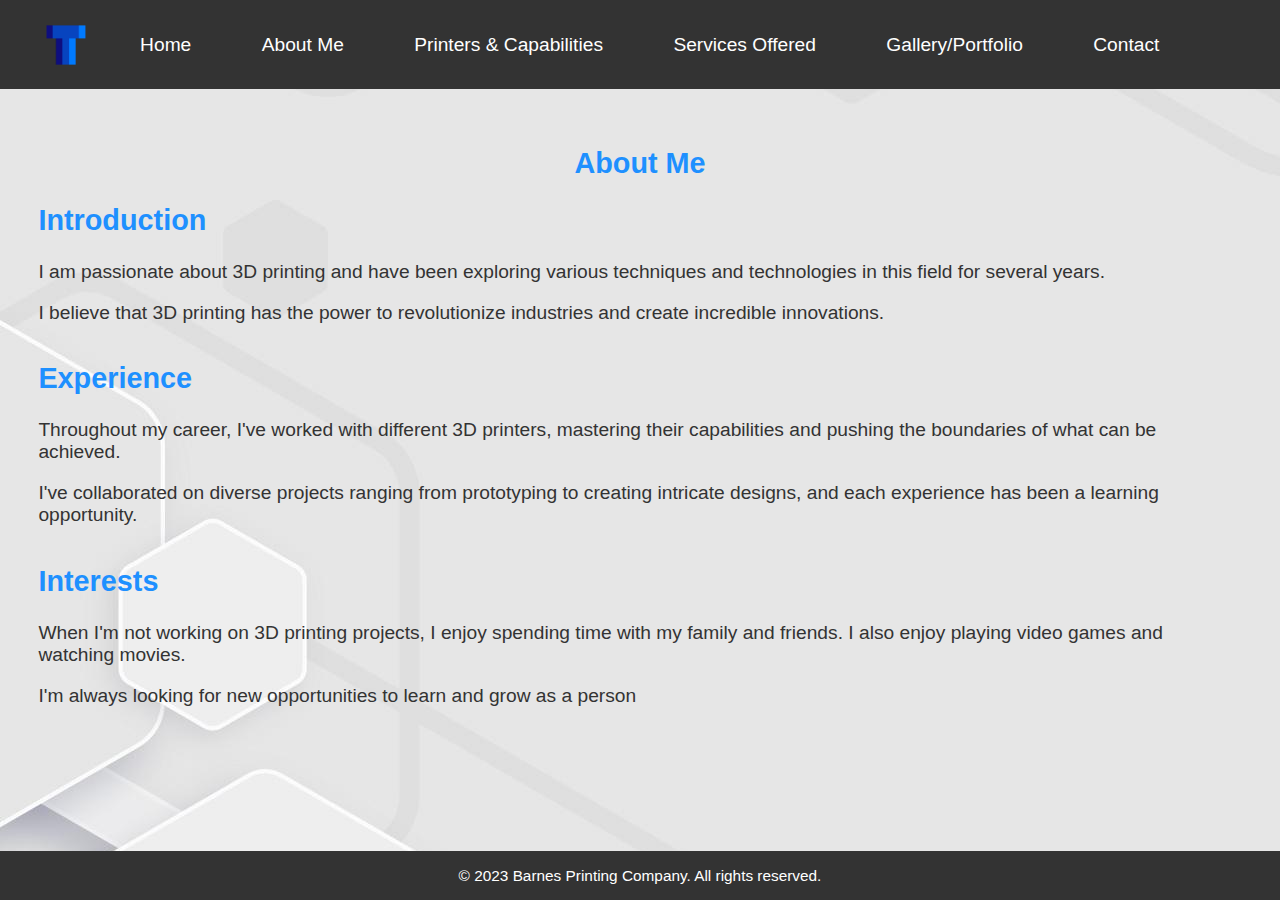
==== about.html @ fcbc302e "Add files via upload" ====
<!DOCTYPE html>
<html lang="en">

<head>
    <meta charset="UTF-8">
    <meta name="viewport" content="width=device-width, initial-scale=1.0">
    <title>Barnes 3D Printing :: About Me</title>
    <link rel="stylesheet" href="static/styles.css">
    <link rel="apple-touch-icon" sizes="180x180" href="/apple-touch-icon.png">
    <link rel="icon" type="image/png" sizes="32x32" href="/favicon-32x32.png">
    <link rel="icon" type="image/png" sizes="16x16" href="/favicon-16x16.png">
    <link rel="manifest" href="/site.webmanifest">
    <link rel="mask-icon" href="/safari-pinned-tab.svg" color="#5bbad5">
    <meta name="msapplication-TileColor" content="#da532c">
    <meta name="theme-color" content="#ffffff">
</head>

<body>
    <header>
        <nav>
            <ul class="navbar">
                <a href="index.html" class="logo">
                    <img src="images/logo.png" alt="Your Logo">
                </a>
                <li><a href="index.html">Home</a></li>
                <li><a href="about.html">About Me</a></li>
                <li class="dropdown">
                    <a href="#">Printers & Capabilities</a>
                    <div class="dropdown-content">
                        <a href="cr-6-max.html">CR-6 Max</a>
                        <a href="photon-s.html">Anycubic Photon S</a>
                    </div>
                </li>
                <li class="dropdown">
                    <a href="#">Services Offered</a>
                    <div class="dropdown-content">
                        <a href="fdm.html">FDM Printing Service</a>
                        <a href="sla.html">SLA Printing Service</a>
                    </div>
                </li>
                <li class="dropdown">
                    <a href="#">Gallery/Portfolio</a>
                    <div class="dropdown-content">
                        <a href="cr6-max-prints.html">CR-6 Prints</a>
                        <a href="photon-s-prints.html">Photon S Prints</a>
                    </div>
                </li>
                <li><a href="contact.html">Contact</a></li>
            </ul>
        </nav>
    </header>

    <main>
        <h1>About Me</h1>
        <section class="bio">
            <h2>Introduction</h2>
            <p>I am passionate about 3D printing and have been exploring various techniques and
                technologies in this field for several years.</p>
            <p>I believe that 3D printing has the power to revolutionize industries and create incredible innovations.
            </p>
        </section>

        <section class="experience">
            <h2>Experience</h2>
            <p>Throughout my career, I've worked with different 3D printers, mastering their capabilities and pushing
                the boundaries of what can be achieved.</p>
            <p>I've collaborated on diverse projects ranging from prototyping to creating intricate designs, and each
                experience has been a learning opportunity.</p>
        </section>

        <section class="interests">
            <h2>Interests</h2>
            <p>When I'm not working on 3D printing projects, I enjoy spending time with my family and friends. I also
                enjoy playing video games and watching movies.</p>
            <p>I'm always looking for new opportunities to learn and grow as a person</p>
        </section>
    </main>

    <footer>
        <div class="footer-bottom">
            &copy; 2023 Barnes Printing Company. All rights reserved.
        </div>
    </footer>
</body>

</html>
---- static/styles.css ----
body {
    font-family: Arial, sans-serif;
    font-size: 1.2em;
    margin: 0;
    padding: 0;
    background-image: url(../images/back.jpg);
    background-clip: border-box;
    background-repeat: no-repeat;
    color: #333;
}

header {
    background-color: #333;
    color: #fff;
    padding: 1em;
    display: flex;
    align-items: center;
    justify-content: center;
}

header .logo {
    margin-right: 2em;
    padding-top: .2em;
    padding-left: 1.6em;
    padding-bottom: .5em;
}

nav {
    text-align: center;
    font-size: 1.2em;
}

header nav ul {
    list-style: none;
    margin: 0;
    padding: 0;
}

header nav ul li {
    display: inline;
    margin-right: 2em;
}

header nav ul li a {
    color: #fff;
    text-decoration: none;
}

header nav ul li a:hover {
    color: #1e90ff;
}

main {
    padding: 2em;
}

section {
    margin-bottom: 2em;
}

h1,
h2,
h3 {
    color: #1e90ff;
}

h1 {
    text-align: center;
    font-size: 1.5em;
}

a {
    color: #1e90ff;
    text-decoration: none;
}

a:hover {
    text-decoration: underline;
}

.navbar {
    list-style-type: none;
    margin: 0;
    padding: 0;
    background-color: #333;
}

.navbar li {
    display: inline-block;
}

.navbar li a {
    display: block;
    color: white;
    text-align: center;
    padding: .5em .5em;
    padding-left: 2.2em;
    text-decoration: none;
}

header .navbar {
    list-style-type: none;
    margin: 0;
    padding: 0;
    background-color: #333;
    display: flex;
    flex-direction: column;
    align-items: center;
}

header .navbar li {
    margin-right: 2em;
}

header .navbar li a {
    color: #fff;
    text-decoration: none;
}

header .navbar li a:hover {
    color: #1e90ff;
}

.logo img {
    max-height: 40px;
    vertical-align: middle;
}

.dropdown {
    position: relative;
}

.dropdown-content {
    display: none;
    position: absolute;
    background-color: #333;
    min-width: 160px;
    z-index: 1;
}

.dropdown-content a {
    color: white;
    padding: 12px 16px;
    text-decoration: none;
    display: block;
}

.dropdown:hover .dropdown-content {
    display: block;
}

footer {
    width: 100%;
    background-color: #333;
    color: white;
}

.footer-content {
    display: flex;
    justify-content: space-around;
    padding: 2em;
}

.footer-section {
    flex: 1;
    margin: 0 2em;
}

.footer-bottom {
    text-align: center;
    padding: 1em 0;
    font-size: 1em;
}

html,
body {
    height: 100%;
    margin: 0;
    padding: 0;
}

body {
    display: flex;
    flex-direction: column;
}

main {
    flex: 1;
}

form {
    max-width: 600px;
    margin: 0 auto;
    padding: 2em;
    background-color: #f9f9f9;
    border-radius: 8px;
}

label {
    display: block;
    margin-bottom: 1em;
}

input[type="text"],
input[type="email"],
input[type="tel"],
textarea {
    width: calc(100% - 2em);
    padding: 1em;
    margin-bottom: 1em;
    border: 1px solid #ccc;
    border-radius: 4px;
}

input[type="radio"] {
    margin-right: 1em;
}

button[type="submit"] {
    padding: 1em 2em;
    background-color: #333;
    color: white;
    border: none;
    border-radius: 4px;
    cursor: pointer;
    transition: background-color 0.3s ease;
}

button[type="submit"]:hover {
    background-color: #1e90ff;
}

@media screen and (min-width: 600px) {
    nav {
        font-size: 1em;
    }

    header .navbar {
        list-style-type: none;
        margin: 0;
        padding: 0;
        background-color: #333;
        display: flex;   
        flex-direction: row;
    }

    header {
        padding: 1em;
        justify-content: left;
    }

    header .logo {
        margin-right: 2em;
        padding-top: .2em;
    }

    .logo img {
        margin-top: .3em;
        padding-top: auto;
    }

    header .navbar li {
        display: block;
        margin: 0;
    }

    header .navbar li a {
        display: block;
        padding: 1em;
        text-align: center;
        max-width: 10em;
    }

    .dropdown-content {
        min-width: 12em;
    }

    .footer-bottom {
        font-size: .8em;
    }
    
    .footer-content {
        flex-direction: column;
    }

    .footer-section {
        margin: 1em 0;
    }
}

@media screen and (min-width: 1024px) {
    nav {
        font-size: 1em;
    }
    
    header .navbar {
        list-style-type: none;
        margin: 0;
        padding: 0;
        background-color: #333;
        display: flex;   
        flex-direction: row;
    }

    header {
        padding: 15px;
        justify-content: left;
    }

    header .logo {
        margin-right: 2em;
    }

    .logo img {
        padding: auto;
    }

    header .navbar li {
        margin-right: 2em;
    }

    header .navbar li a {
        padding: 14px 16px;
    }

    .dropdown-content {
        min-width: 160px;
    }

    .footer-content {
        justify-content: space-around;
    }

    .footer-section {
        margin: 0 2em;
    }
}
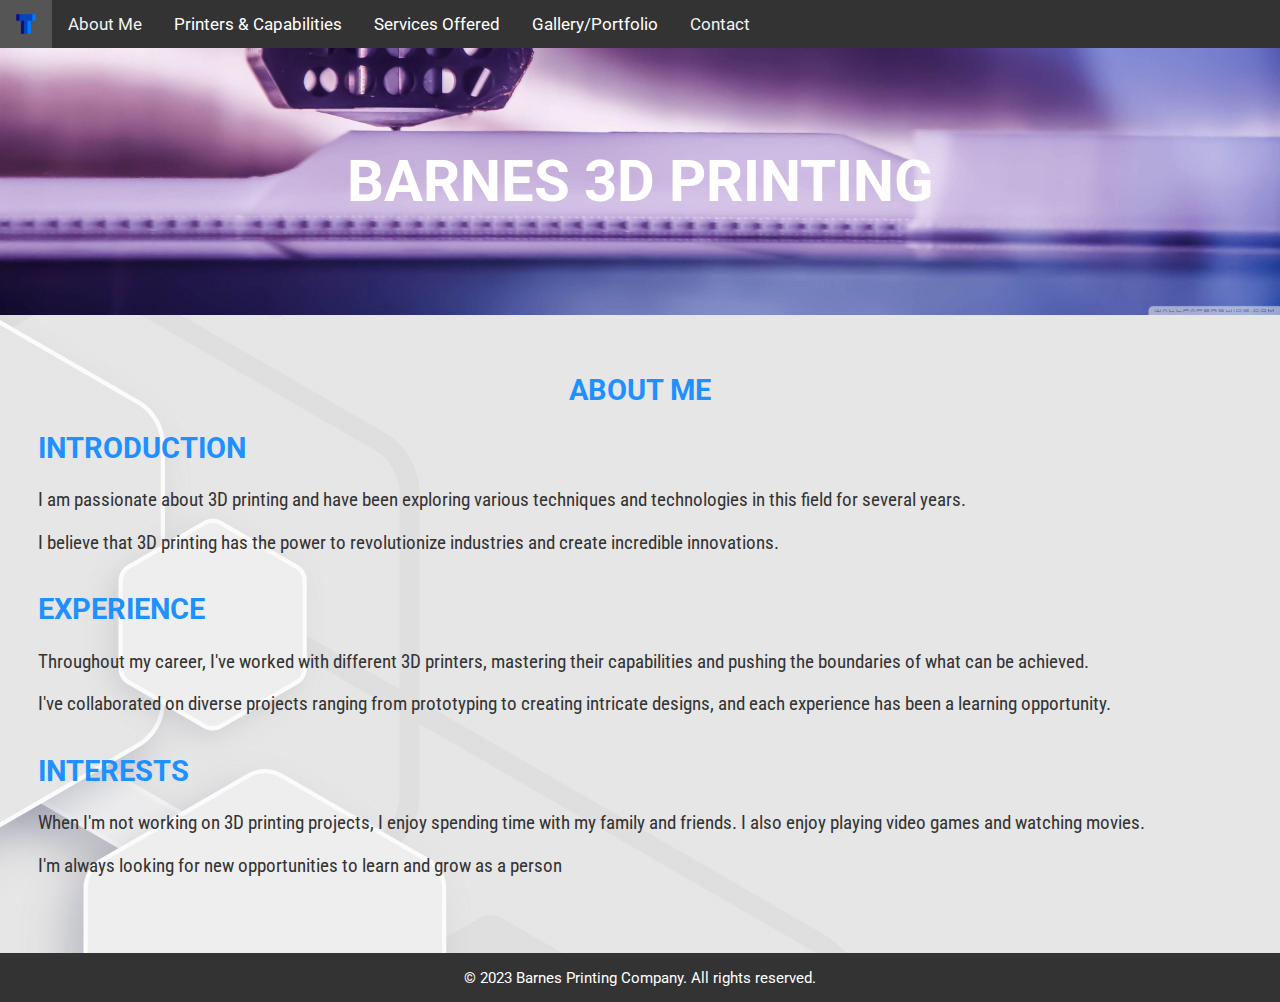
==== commit c2da0ddc: "many o' changes" ====
--- a/about.html
+++ b/about.html
@@ -5,49 +5,58 @@
     <meta charset="UTF-8">
     <meta name="viewport" content="width=device-width, initial-scale=1.0">
     <title>Barnes 3D Printing :: About Me</title>
+    <link href='https://fonts.googleapis.com/css?family=Roboto|Roboto+Condensed&effect=anaglyph' rel='stylesheet'>
     <link rel="stylesheet" href="static/styles.css">
-    <link rel="apple-touch-icon" sizes="180x180" href="/apple-touch-icon.png">
-    <link rel="icon" type="image/png" sizes="32x32" href="/favicon-32x32.png">
-    <link rel="icon" type="image/png" sizes="16x16" href="/favicon-16x16.png">
-    <link rel="manifest" href="/site.webmanifest">
-    <link rel="mask-icon" href="/safari-pinned-tab.svg" color="#5bbad5">
+    <link rel="apple-touch-icon" sizes="180x180" href="apple-touch-icon.png">
+    <link rel="icon" type="image/png" sizes="32x32" href="favicon-32x32.png">
+    <link rel="icon" type="image/png" sizes="16x16" href="favicon-16x16.png">
+    <link rel="manifest" href="site.webmanifest">
+    <link rel="mask-icon" href="safari-pinned-tab.svg" color="#5bbad5">
     <meta name="msapplication-TileColor" content="#da532c">
     <meta name="theme-color" content="#ffffff">
 </head>
 
 <body>
     <header>
-        <nav>
-            <ul class="navbar">
-                <a href="index.html" class="logo">
-                    <img src="images/logo.png" alt="Your Logo">
-                </a>
-                <li><a href="index.html">Home</a></li>
-                <li><a href="about.html">About Me</a></li>
-                <li class="dropdown">
-                    <a href="#">Printers & Capabilities</a>
-                    <div class="dropdown-content">
-                        <a href="cr-6-max.html">CR-6 Max</a>
-                        <a href="photon-s.html">Anycubic Photon S</a>
-                    </div>
-                </li>
-                <li class="dropdown">
-                    <a href="#">Services Offered</a>
-                    <div class="dropdown-content">
-                        <a href="fdm.html">FDM Printing Service</a>
-                        <a href="sla.html">SLA Printing Service</a>
-                    </div>
-                </li>
-                <li class="dropdown">
-                    <a href="#">Gallery/Portfolio</a>
-                    <div class="dropdown-content">
-                        <a href="cr6-max-prints.html">CR-6 Prints</a>
-                        <a href="photon-s-prints.html">Photon S Prints</a>
-                    </div>
-                </li>
-                <li><a href="contact.html">Contact</a></li>
-            </ul>
-        </nav>
+        <div class="topnav" id="myTopnav">
+            <a href="index.html" class="logo">
+                <img src="images/logo.png" alt="Home">
+            </a>
+            <a href="about.html">About Me</a>
+            <div class="dropdown">
+                <button class="dropbtn">Printers & Capabilities
+                    <i class="fa fa-caret-down"></i>
+                </button>
+                <div class="dropdown-content">
+                    <a href="cr-6-max.html">CR-6 Max</a>
+                    <a href="photon-s.html">Anycubic Photon S</a>
+                </div>
+            </div>
+            <div class="dropdown">
+                <button class="dropbtn">Services Offered
+                    <i class="fa fa-caret-down"></i>
+                </button>
+                <div class="dropdown-content">
+                    <a href="fdm.html">FDM Printing Service</a>
+                    <a href="sla.html">SLA Printing Service</a>
+                </div>
+            </div>
+            <div class="dropdown">
+                <button class="dropbtn">Gallery/Portfolio
+                    <i class="fa fa-caret-down"></i>
+                </button>
+                <div class="dropdown-content">
+                    <a href="cr6-max-prints.html">CR-6 Prints</a>
+                    <a href="photon-s-prints.html">Photon S Prints</a>
+                </div>
+            </div>
+            <a href="contact.html">Contact</a>
+            <a href="javascript:void(0);" class="icon" onclick="responsiveNav()">&#9776;</a>
+        </div>
+
+        <div class="hero-image">
+            <h1 class="font-effect-anaglyph">BARNES 3D PRINTING</h1>
+        </div>
     </header>
 
     <main>
@@ -81,6 +90,17 @@
             &copy; 2023 Barnes Printing Company. All rights reserved.
         </div>
     </footer>
+
+    <script>
+        function responsiveNav() {
+            var x = document.getElementById("myTopnav");
+            if (x.className === "topnav") {
+                x.className += " responsive";
+            } else {
+                x.className = "topnav";
+            }
+        }
+    </script>
 </body>
 
 </html>--- a/static/styles.css
+++ b/static/styles.css
@@ -1,5 +1,6 @@
+/* General styles */
 body {
-    font-family: Arial, sans-serif;
+    font-family: 'Roboto', sans-serif;
     font-size: 1.2em;
     margin: 0;
     padding: 0;
@@ -10,44 +11,25 @@
 }
 
 header {
+    font-family: 'Roboto', sans-serif;
     background-color: #333;
     color: #fff;
-    padding: 1em;
-    display: flex;
     align-items: center;
     justify-content: center;
 }
 
-header .logo {
-    margin-right: 2em;
-    padding-top: .2em;
-    padding-left: 1.6em;
-    padding-bottom: .5em;
-}
-
-nav {
+.hero-image {
+    background-image: url(../images/hero.jpg);
+    background-size: cover;
+    background-position: bottom;
     text-align: center;
-    font-size: 1.2em;
-}
-
-header nav ul {
-    list-style: none;
+    padding: 100px 0;
+}
+
+.font-effect-anaglyph {
     margin: 0;
-    padding: 0;
-}
-
-header nav ul li {
-    display: inline;
-    margin-right: 2em;
-}
-
-header nav ul li a {
+    font-size: 3em;
     color: #fff;
-    text-decoration: none;
-}
-
-header nav ul li a:hover {
-    color: #1e90ff;
 }
 
 main {
@@ -61,6 +43,7 @@
 h1,
 h2,
 h3 {
+    text-transform: uppercase;
     color: #1e90ff;
 }
 
@@ -78,77 +61,96 @@
     text-decoration: underline;
 }
 
-.navbar {
-    list-style-type: none;
+p, li {
+    font-family: 'Roboto Condensed', sans-serif;
+}
+
+/* Navigation styles */
+.logo {
+    display: block;
+    padding: 10px;
+}
+
+.logo img {
+    max-width: 20px;
+    height: auto;
+    display: block;
+}
+
+.topnav {
+    background-color: #333;
+    overflow: hidden;
+}
+
+.topnav a {
+    float: left;
+    display: block;
+    color: #f2f2f2;
+    text-align: center;
+    padding: 14px 16px;
+    text-decoration: none;
+    font-size: 17px;
+}
+
+.active {
+    background-color: #04AA6D;
+    color: white;
+}
+
+.topnav .icon {
+    display: none;
+}
+
+.dropdown {
+    float: left;
+    overflow: hidden;
+}
+
+.dropdown .dropbtn {
+    font-size: 17px;
+    border: none;
+    outline: none;
+    color: white;
+    padding: 14px 16px;
+    background-color: inherit;
+    font-family: inherit;
     margin: 0;
-    padding: 0;
-    background-color: #333;
-}
-
-.navbar li {
-    display: inline-block;
-}
-
-.navbar li a {
-    display: block;
-    color: white;
-    text-align: center;
-    padding: .5em .5em;
-    padding-left: 2.2em;
-    text-decoration: none;
-}
-
-header .navbar {
-    list-style-type: none;
-    margin: 0;
-    padding: 0;
-    background-color: #333;
-    display: flex;
-    flex-direction: column;
-    align-items: center;
-}
-
-header .navbar li {
-    margin-right: 2em;
-}
-
-header .navbar li a {
-    color: #fff;
-    text-decoration: none;
-}
-
-header .navbar li a:hover {
-    color: #1e90ff;
-}
-
-.logo img {
-    max-height: 40px;
-    vertical-align: middle;
-}
-
-.dropdown {
-    position: relative;
 }
 
 .dropdown-content {
     display: none;
     position: absolute;
-    background-color: #333;
+    background-color: #f9f9f9;
     min-width: 160px;
+    box-shadow: 0px 8px 16px 0px rgba(0, 0, 0, 0.2);
     z-index: 1;
 }
 
 .dropdown-content a {
-    color: white;
+    float: none;
+    color: black;
     padding: 12px 16px;
     text-decoration: none;
     display: block;
+    text-align: left;
+}
+
+.topnav a:hover,
+.dropdown:hover .dropbtn {
+    background-color: #555;
+    color: white;
+}
+
+.dropdown-content a:hover {
+    background-color: #ddd;
+    color: black;
 }
 
 .dropdown:hover .dropdown-content {
     display: block;
 }
 
+/* Footer styles */
 footer {
     width: 100%;
     background-color: #333;
@@ -172,6 +174,7 @@
     font-size: 1em;
 }
 
+/* Style tweaks */
 html,
 body {
     height: 100%;
@@ -188,8 +191,35 @@
     flex: 1;
 }
 
+.printer-image img {
+    max-width: 100%;
+    height: auto;
+    display: inline-block;
+    margin: 0 auto;
+}
+
+.button {
+    display: inline-block;
+    padding: 1em 2em;
+    background-color: #333;
+    color: white;
+    border: none;
+    border-radius: 4px;
+    cursor: pointer;
+    transition: background-color 0.3s ease;
+}
+
+#wrapper {
+    margin: 0 auto;
+    max-width: 1080px;
+    padding: 0 20px;
+    overflow: hidden;
+}
+
+/* Form styles */
 form {
     max-width: 600px;
+    width: auto; 
     margin: 0 auto;
     padding: 2em;
     background-color: #f9f9f9;
@@ -230,55 +260,155 @@
     background-color: #1e90ff;
 }
 
+/* General styles for the gallery */
+div.scroll-container {
+    background-color: #333;
+    overflow: auto;
+    white-space: nowrap;
+    min-height: 30px;
+}
+
+div.scroll-container img {
+    margin-left: .1em;
+    margin-top: .1em;
+    margin-bottom: .1em;
+    padding-top: .3em;
+    padding-left: .3em;
+    padding-right: 0;
+    max-width: 20em;
+}
+
+.container {
+    position: relative;
+    display: none;
+}
+
+#imgtext {
+    position: absolute;
+    bottom: 15px;
+    left: 15px;
+    color: white;
+    font-size: 20px;
+}
+
+.closebtn {
+    position: absolute;
+    top: 10px;
+    right: 15px;
+    color: white;
+    font-size: 35px;
+    cursor: pointer;
+}
+
+/* Styling for the pricing calculator inputs */
+.pricing-calculator {
+    max-width: 600px;
+    margin: 0 auto;
+    padding: 2em;
+    background-color: #f9f9f9;
+    border-radius: 8px;
+}
+
+.pricing-calculator label {
+    display: block;
+    margin-bottom: 1em;
+}
+
+.pricing-calculator select,
+.pricing-calculator input[type="number"],
+.pricing-calculator button {
+    width: calc(100% - 2em);
+    padding: 1em;
+    margin-bottom: 1em;
+    border: 1px solid #ccc;
+    border-radius: 4px;
+}
+
+.pricing-calculator button {
+    padding: 1em 2em;
+    background-color: #333;
+    color: white;
+    border: none;
+    border-radius: 4px;
+    cursor: pointer;
+    transition: background-color 0.3s ease;
+}
+
+.pricing-calculator button:hover {
+    background-color: #1e90ff;
+}
+
+/* Result display */
+#result {
+    margin-top: 15px;
+    font-weight: bold;
+    color: #1e90ff;
+}
+
+
+@media screen and (max-width: 800px) {
+
+    .topnav a:not(:first-child),
+    .dropdown .dropbtn {
+        display: none;
+    }
+
+    .topnav a.icon {
+        float: right;
+        display: block;
+    }
+
+    .topnav.responsive {
+        position: relative;
+    }
+
+    .topnav.responsive a.icon {
+        position: absolute;
+        right: 0;
+        top: 0;
+    }
+
+    .topnav.responsive a {
+        float: none;
+        display: block;
+        text-align: left;
+    }
+
+    .topnav.responsive .dropdown {
+        float: none;
+    }
+
+    .topnav.responsive .dropdown-content {
+        position: relative;
+    }
+
+    .topnav.responsive .dropdown .dropbtn {
+        display: block;
+        width: 100%;
+        text-align: left;
+    }
+
+    .site-title {
+        font-size: 2em;
+    }
+
+    div.scroll-container img {
+        padding-top: .3em;
+        padding-left: .2em;
+        padding-right: 0;
+        max-width: 10em;
+    }
+}
+
 @media screen and (min-width: 600px) {
-    nav {
-        font-size: 1em;
-    }
-
-    header .navbar {
-        list-style-type: none;
-        margin: 0;
-        padding: 0;
-        background-color: #333;
-        display: flex;   
-        flex-direction: row;
-    }
-
     header {
-        padding: 1em;
         justify-content: left;
-    }
-
-    header .logo {
-        margin-right: 2em;
-        padding-top: .2em;
-    }
-
-    .logo img {
-        margin-top: .3em;
-        padding-top: auto;
-    }
-
-    header .navbar li {
-        display: block;
-        margin: 0;
-    }
-
-    header .navbar li a {
-        display: block;
-        padding: 1em;
-        text-align: center;
-        max-width: 10em;
-    }
-
-    .dropdown-content {
-        min-width: 12em;
     }
 
     .footer-bottom {
         font-size: .8em;
     }
-    
+
     .footer-content {
         flex-direction: column;
     }
@@ -289,42 +419,8 @@
 }
 
 @media screen and (min-width: 1024px) {
-    nav {
-        font-size: 1em;
-    }
-    
-    header .navbar {
-        list-style-type: none;
-        margin: 0;
-        padding: 0;
-        background-color: #333;
-        display: flex;   
-        flex-direction: row;
-    }
-
     header {
-        padding: 15px;
         justify-content: left;
-    }
-
-    header .logo {
-        margin-right: 2em;
-    }
-
-    .logo img {
-        padding: auto;
-    }
-
-    header .navbar li {
-        margin-right: 2em;
-    }
-
-    header .navbar li a {
-        padding: 14px 16px;
-    }
-
-    .dropdown-content {
-        min-width: 160px;
     }
 
     .footer-content {
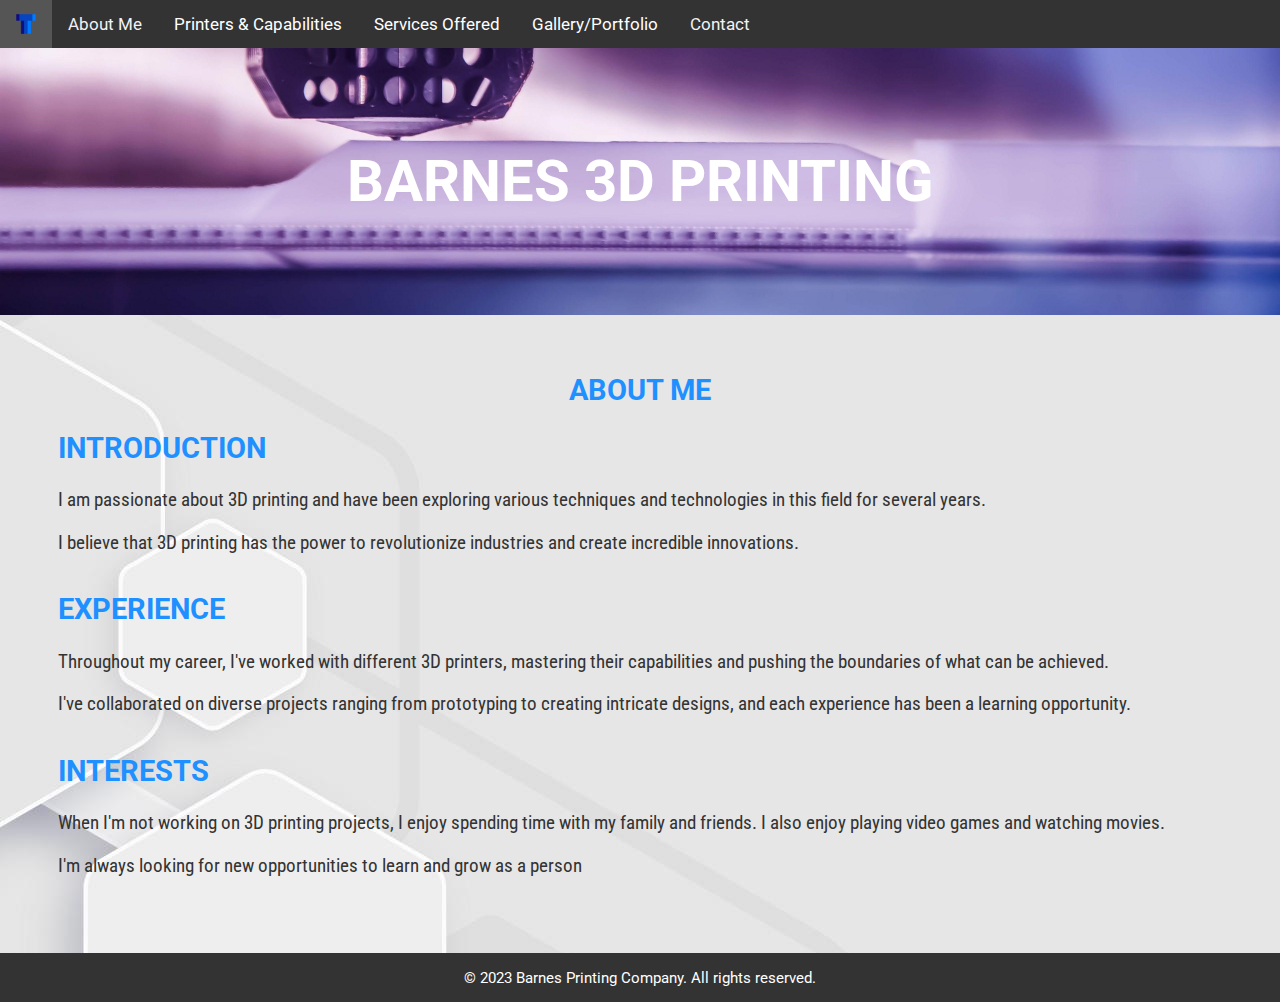
==== commit fc73caf9: "Update images and styles" ====
--- a/about.html
+++ b/about.html
@@ -60,29 +60,35 @@
     </header>
 
     <main>
-        <h1>About Me</h1>
-        <section class="bio">
-            <h2>Introduction</h2>
-            <p>I am passionate about 3D printing and have been exploring various techniques and
-                technologies in this field for several years.</p>
-            <p>I believe that 3D printing has the power to revolutionize industries and create incredible innovations.
-            </p>
-        </section>
+        <div id="wrapper">
+            <h1>About Me</h1>
+            <section class="bio">
+                <h2>Introduction</h2>
+                <p>I am passionate about 3D printing and have been exploring various techniques and
+                    technologies in this field for several years.</p>
+                <p>I believe that 3D printing has the power to revolutionize industries and create incredible
+                    innovations.
+                </p>
+            </section>
 
-        <section class="experience">
-            <h2>Experience</h2>
-            <p>Throughout my career, I've worked with different 3D printers, mastering their capabilities and pushing
-                the boundaries of what can be achieved.</p>
-            <p>I've collaborated on diverse projects ranging from prototyping to creating intricate designs, and each
-                experience has been a learning opportunity.</p>
-        </section>
+            <section class="experience">
+                <h2>Experience</h2>
+                <p>Throughout my career, I've worked with different 3D printers, mastering their capabilities and
+                    pushing
+                    the boundaries of what can be achieved.</p>
+                <p>I've collaborated on diverse projects ranging from prototyping to creating intricate designs, and
+                    each
+                    experience has been a learning opportunity.</p>
+            </section>
 
-        <section class="interests">
-            <h2>Interests</h2>
-            <p>When I'm not working on 3D printing projects, I enjoy spending time with my family and friends. I also
-                enjoy playing video games and watching movies.</p>
-            <p>I'm always looking for new opportunities to learn and grow as a person</p>
-        </section>
+            <section class="interests">
+                <h2>Interests</h2>
+                <p>When I'm not working on 3D printing projects, I enjoy spending time with my family and friends. I
+                    also
+                    enjoy playing video games and watching movies.</p>
+                <p>I'm always looking for new opportunities to learn and grow as a person</p>
+            </section>
+        </div>
     </main>
 
     <footer>
--- a/static/styles.css
+++ b/static/styles.css
@@ -34,6 +34,7 @@
 
 main {
     padding: 2em;
+    flex: 1;
 }
 
 section {
@@ -61,7 +62,8 @@
     text-decoration: underline;
 }
 
-p, li {
+p,
+li {
     font-family: 'Roboto Condensed', sans-serif;
 }
 
@@ -187,10 +189,6 @@
     flex-direction: column;
 }
 
-main {
-    flex: 1;
-}
-
 .printer-image img {
     max-width: 100%;
     height: auto;
@@ -211,15 +209,16 @@
 
 #wrapper {
     margin: 0 auto;
-    max-width: 1080px;
+    max-width: 1920px;
     padding: 0 20px;
     overflow: hidden;
+    box-sizing: content-box;
 }
 
 /* Form styles */
 form {
     max-width: 600px;
-    width: auto; 
+    width: auto;
     margin: 0 auto;
     padding: 2em;
     background-color: #f9f9f9;
@@ -287,7 +286,7 @@
     position: absolute;
     bottom: 15px;
     left: 15px;
-    color: white;
+    color: black;
     font-size: 20px;
 }
 
@@ -295,7 +294,7 @@
     position: absolute;
     top: 10px;
     right: 15px;
-    color: white;
+    color: black;
     font-size: 35px;
     cursor: pointer;
 }
@@ -338,7 +337,6 @@
     background-color: #1e90ff;
 }
 
-/* Result display */
 #result {
     margin-top: 15px;
     font-weight: bold;
@@ -418,16 +416,12 @@
     }
 }
 
-@media screen and (min-width: 1024px) {
-    header {
-        justify-content: left;
-    }
-
-    .footer-content {
-        justify-content: space-around;
-    }
-
-    .footer-section {
-        margin: 0 2em;
-    }
+@media screen and (min-width: 1920px) {
+
+    body {
+        background-size: cover;
+        background-repeat: repeat-y;
+
+    }
+
 }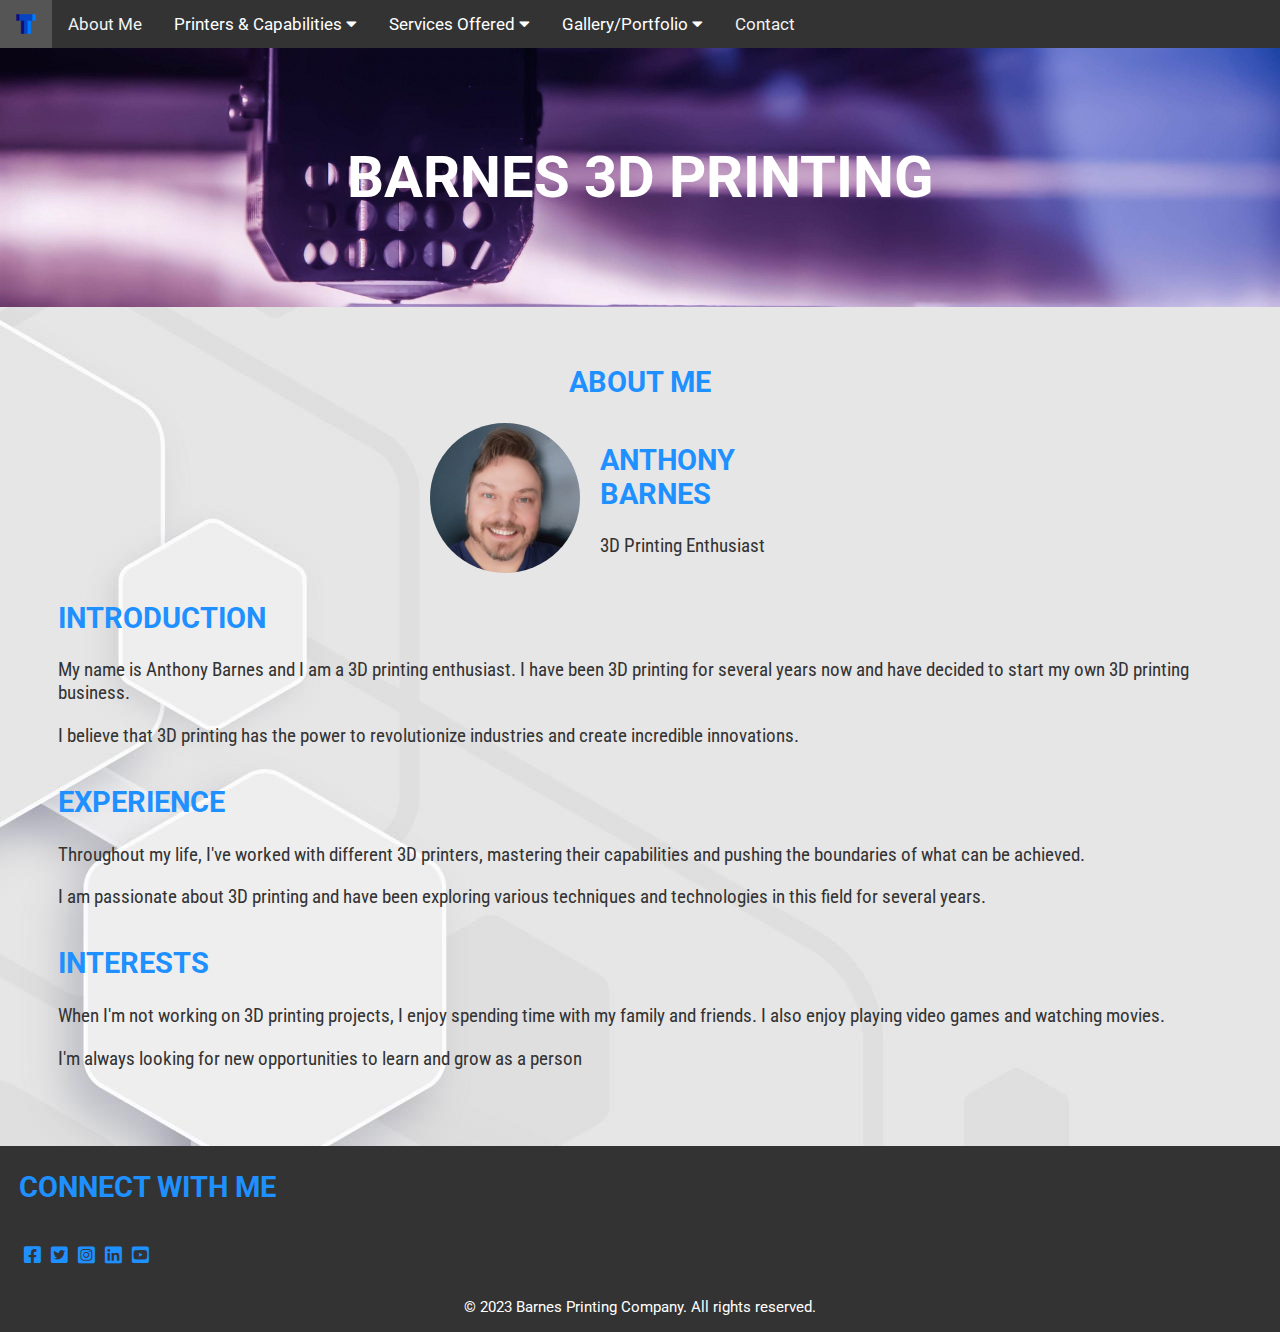
==== commit 35ca5b68: "Add font-awesome icons to footer, video to home" ====
--- a/about.html
+++ b/about.html
@@ -6,6 +6,7 @@
     <meta name="viewport" content="width=device-width, initial-scale=1.0">
     <title>Barnes 3D Printing :: About Me</title>
     <link href='https://fonts.googleapis.com/css?family=Roboto|Roboto+Condensed&effect=anaglyph' rel='stylesheet'>
+    <link rel="stylesheet" href="https://cdnjs.cloudflare.com/ajax/libs/font-awesome/5.15.4/css/all.min.css">
     <link rel="stylesheet" href="static/styles.css">
     <link rel="apple-touch-icon" sizes="180x180" href="apple-touch-icon.png">
     <link rel="icon" type="image/png" sizes="32x32" href="favicon-32x32.png">
@@ -14,6 +15,8 @@
     <link rel="mask-icon" href="safari-pinned-tab.svg" color="#5bbad5">
     <meta name="msapplication-TileColor" content="#da532c">
     <meta name="theme-color" content="#ffffff">
+    <meta name="description"
+        content="Barnes 3D Printing is a 3D printing service that offers FDM and SLA printing services.">
 </head>
 
 <body>
@@ -62,10 +65,21 @@
     <main>
         <div id="wrapper">
             <h1>About Me</h1>
+            <div class="profile-wrapper">
+                <div class="profile">
+                    <img src="images/tony_photo.jpg" alt="Profile Picture">
+                </div>
+                <div class="profile-info">
+                    <h2>Anthony Barnes</h2>
+                    <p>3D Printing Enthusiast</p>
+                </div>
+            </div>
+
             <section class="bio">
                 <h2>Introduction</h2>
-                <p>I am passionate about 3D printing and have been exploring various techniques and
-                    technologies in this field for several years.</p>
+                <p>My name is Anthony Barnes and I am a 3D printing enthusiast. I have been 3D printing
+                    for
+                    several years now and have decided to start my own 3D printing business.</p>
                 <p>I believe that 3D printing has the power to revolutionize industries and create incredible
                     innovations.
                 </p>
@@ -73,12 +87,11 @@
 
             <section class="experience">
                 <h2>Experience</h2>
-                <p>Throughout my career, I've worked with different 3D printers, mastering their capabilities and
+                <p>Throughout my life, I've worked with different 3D printers, mastering their capabilities and
                     pushing
                     the boundaries of what can be achieved.</p>
-                <p>I've collaborated on diverse projects ranging from prototyping to creating intricate designs, and
-                    each
-                    experience has been a learning opportunity.</p>
+                <p>I am passionate about 3D printing and have been exploring various techniques and
+                    technologies in this field for several years.</p>
             </section>
 
             <section class="interests">
@@ -88,10 +101,27 @@
                     enjoy playing video games and watching movies.</p>
                 <p>I'm always looking for new opportunities to learn and grow as a person</p>
             </section>
+
+            <section class="social-media">
+            </section>
         </div>
     </main>
 
     <footer>
+        <div class="footer-content">
+            <h2>Connect With Me</h2>
+            <div class="social-icons">
+                <a href="https://www.facebook.com/anthony1barnes/" target="_blank"><i
+                        class="fab fa-facebook-square"></i></a>
+                <a href="https://twitter.com/tempest_918" target="_blank"><i class="fab fa-twitter-square"></i></a>
+                <a href="https://www.instagram.com/anthony1barnes/" target="_blank"><i
+                        class="fab fa-instagram-square"></i></a>
+                <a href="https://www.linkedin.com/in/tonylbarnes/" target="_blank"><i class="fab fa-linkedin"></i></a>
+                <a href="https://www.youtube.com/channel/UCcQ8iwBp-uQ_uU1w9skT_iw" target="_blank"><i
+                        class="fab fa-youtube-square"></i></a>
+            </div>
+        </div>
+
         <div class="footer-bottom">
             &copy; 2023 Barnes Printing Company. All rights reserved.
         </div>
--- a/static/styles.css
+++ b/static/styles.css
@@ -23,7 +23,7 @@
     background-size: cover;
     background-position: bottom;
     text-align: center;
-    padding: 100px 0;
+    padding: 5em 0;
 }
 
 .font-effect-anaglyph {
@@ -162,7 +162,12 @@
 .footer-content {
     display: flex;
     justify-content: space-around;
-    padding: 2em;
+    padding-left: 1em;
+    padding-right: 1em;
+}
+
+.footer-content h2 {
+    margin-right: .2em;
 }
 
 .footer-section {
@@ -174,6 +179,22 @@
     text-align: center;
     padding: 1em 0;
     font-size: 1em;
+}
+
+.social-icons {
+    display: flex;
+    justify-content: center;
+    align-items: center;
+    margin-block-start: 0.83em;
+    margin-block-end: 0.83em;
+    margin-inline-start: 0px;
+    margin-inline-end: 0px;
+
+}
+
+.social-icons a {
+    display: inline-block;
+    margin: 0 5px;
 }
 
 /* Style tweaks */
@@ -213,6 +234,31 @@
     padding: 0 20px;
     overflow: hidden;
     box-sizing: content-box;
+}
+
+.profile-wrapper {
+    display: flex;
+    justify-content: center;
+    align-items: center;
+    margin-top: 20px;
+}
+
+.profile {
+    width: 150px;
+    height: 150px;
+    border-radius: 50%;
+    overflow: hidden;
+    margin-right: 20px;
+}
+
+.profile img {
+    max-width: 100%;
+    height: auto;
+    display: block;
+}
+
+.profile-info {
+    max-width: 250px;
 }
 
 /* Form styles */
@@ -343,6 +389,59 @@
     color: #1e90ff;
 }
 
+/* Styles for the shipping times table */
+.shipping-times {
+    max-width: 600px;
+    border-radius: 8px;
+}
+
+.table-container {
+    overflow-x: auto;
+}
+
+.shipping-table {
+    width: 100%;
+    border-collapse: collapse;
+    margin-top: 15px;
+}
+
+.shipping-table th,
+.shipping-table td {
+    padding: 10px;
+    text-align: left;
+    border-bottom: 1px solid #ccc;
+}
+
+.shipping-table th {
+    background-color: #c2c2c2;
+    font-weight: bold;
+}
+
+.shipping-table tbody tr:nth-child(even) {
+    background-color: #f9f9f9;
+}
+
+.shipping-table tbody tr:nth-child(odd) {
+    background-color: #f2f2f2;
+}
+
+.shipping-table tbody tr:hover {
+    background-color: #c2c2c2;
+}
+
+/* Styles for the side-by-side sections */
+.side-by-side-sections {
+    display: flex;
+    justify-content: space-between;
+    flex-wrap: wrap;
+    margin-top: 20px;
+}
+
+.service-features,
+.shipping-times {
+    flex-basis: calc(50% - 10px);
+    margin-bottom: 20px;
+}
 
 @media screen and (max-width: 800px) {
 
@@ -396,6 +495,32 @@
         padding-right: 0;
         max-width: 10em;
     }
+    
+    .service-features,
+    .shipping-times {
+        flex-basis: 100%;
+        margin-bottom: 20px;
+    }
+
+    .profile {
+        margin-right: 0;
+        margin-bottom: 20px;
+    }
+
+    .profile-wrapper {
+        display: flex;
+        flex-direction: column;
+        align-items: center;
+        text-align: center;
+    }
+
+    .profile,
+    .profile-info {
+        flex-direction: column;
+        align-items: center;
+        text-align: center;
+        margin: 0;
+    }
 }
 
 @media screen and (min-width: 600px) {
@@ -411,8 +536,16 @@
         flex-direction: column;
     }
 
+    .social-icons {
+        justify-content: left;
+    }
+
+    .footer-content {
+        justify-content: left;
+    }
+
     .footer-section {
-        margin: 1em 0;
+        flex-direction: column;
     }
 }
 
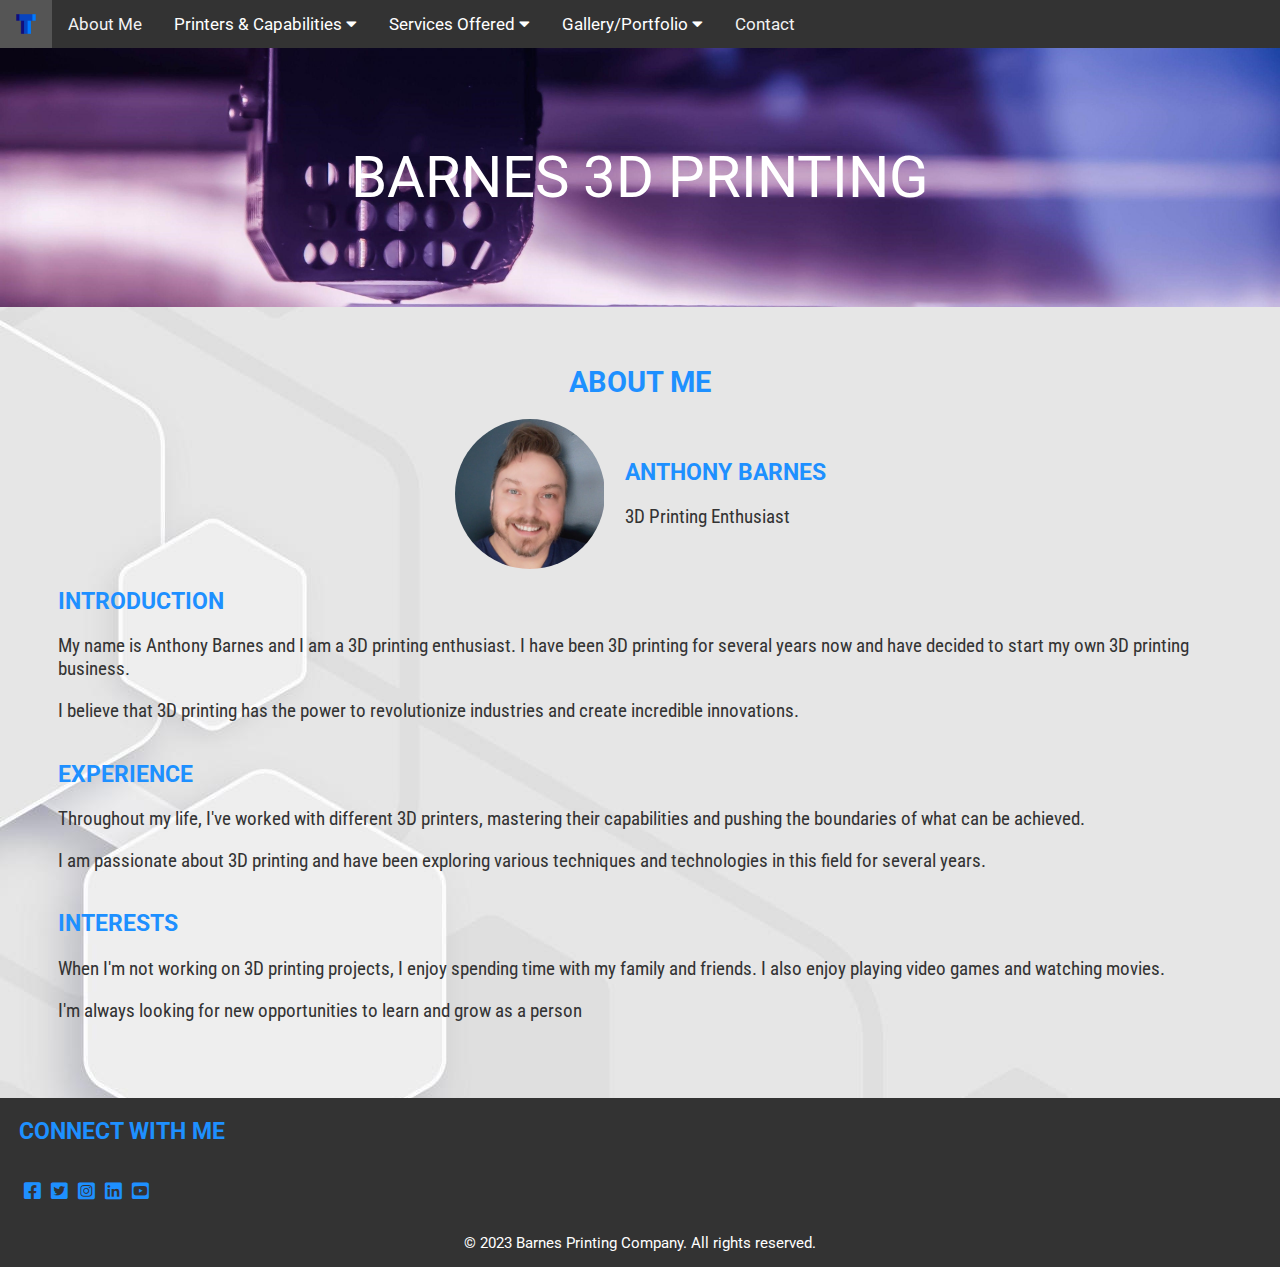
==== commit e1e6dcae: "Update font-effect-anaglyph to use <p> instead of <h1> tags" ====
--- a/about.html
+++ b/about.html
@@ -58,7 +58,7 @@
         </div>
 
         <div class="hero-image">
-            <h1 class="font-effect-anaglyph">BARNES 3D PRINTING</h1>
+            <p class="font-effect-anaglyph">BARNES 3D PRINTING</p>
         </div>
     </header>
 
@@ -101,9 +101,6 @@
                     enjoy playing video games and watching movies.</p>
                 <p>I'm always looking for new opportunities to learn and grow as a person</p>
             </section>
-
-            <section class="social-media">
-            </section>
         </div>
     </main>
 
--- a/static/styles.css
+++ b/static/styles.css
@@ -26,6 +26,10 @@
     padding: 5em 0;
 }
 
+.hero-image p {
+    font-family: 'Roboto', sans-serif;
+}
+
 .font-effect-anaglyph {
     margin: 0;
     font-size: 3em;
@@ -51,6 +55,14 @@
 h1 {
     text-align: center;
     font-size: 1.5em;
+}
+
+h2 {
+    font-size: 1.2em;
+}
+
+h3 {
+    font-size: 1em;
 }
 
 a {
